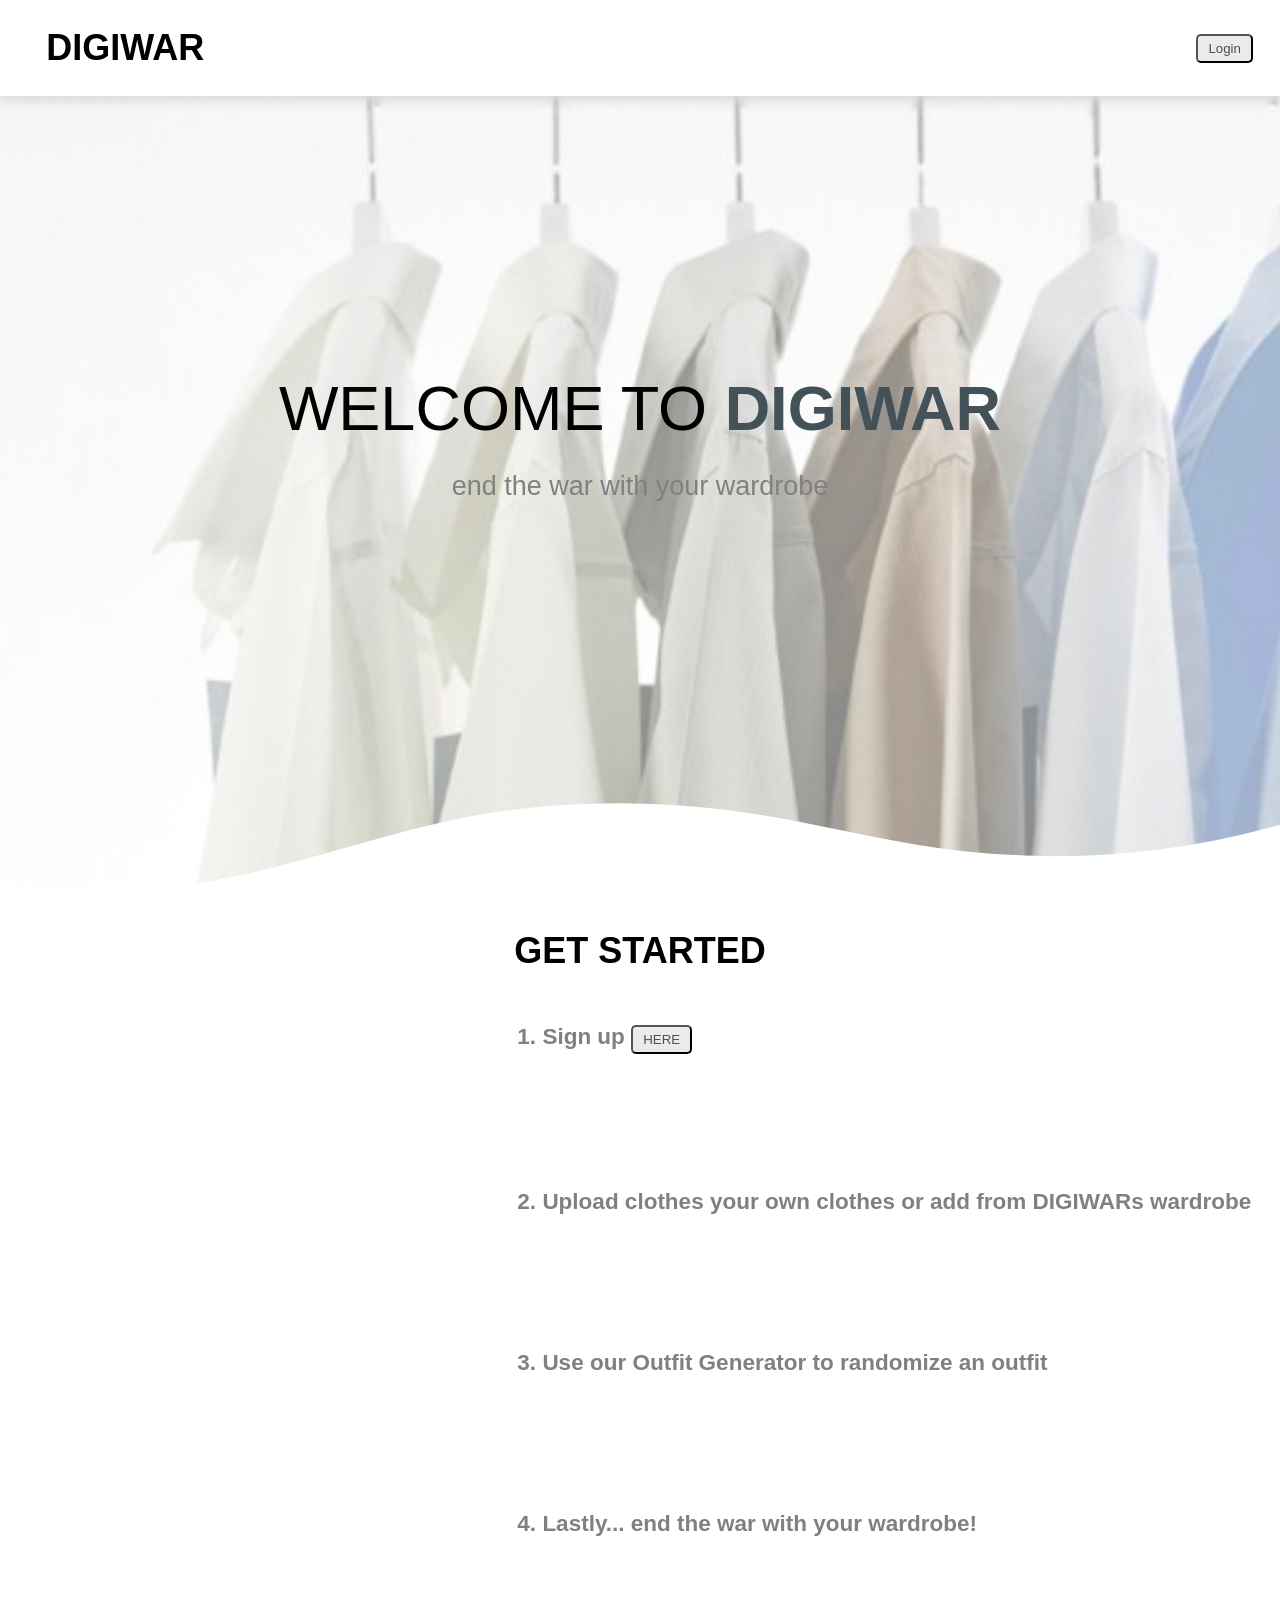
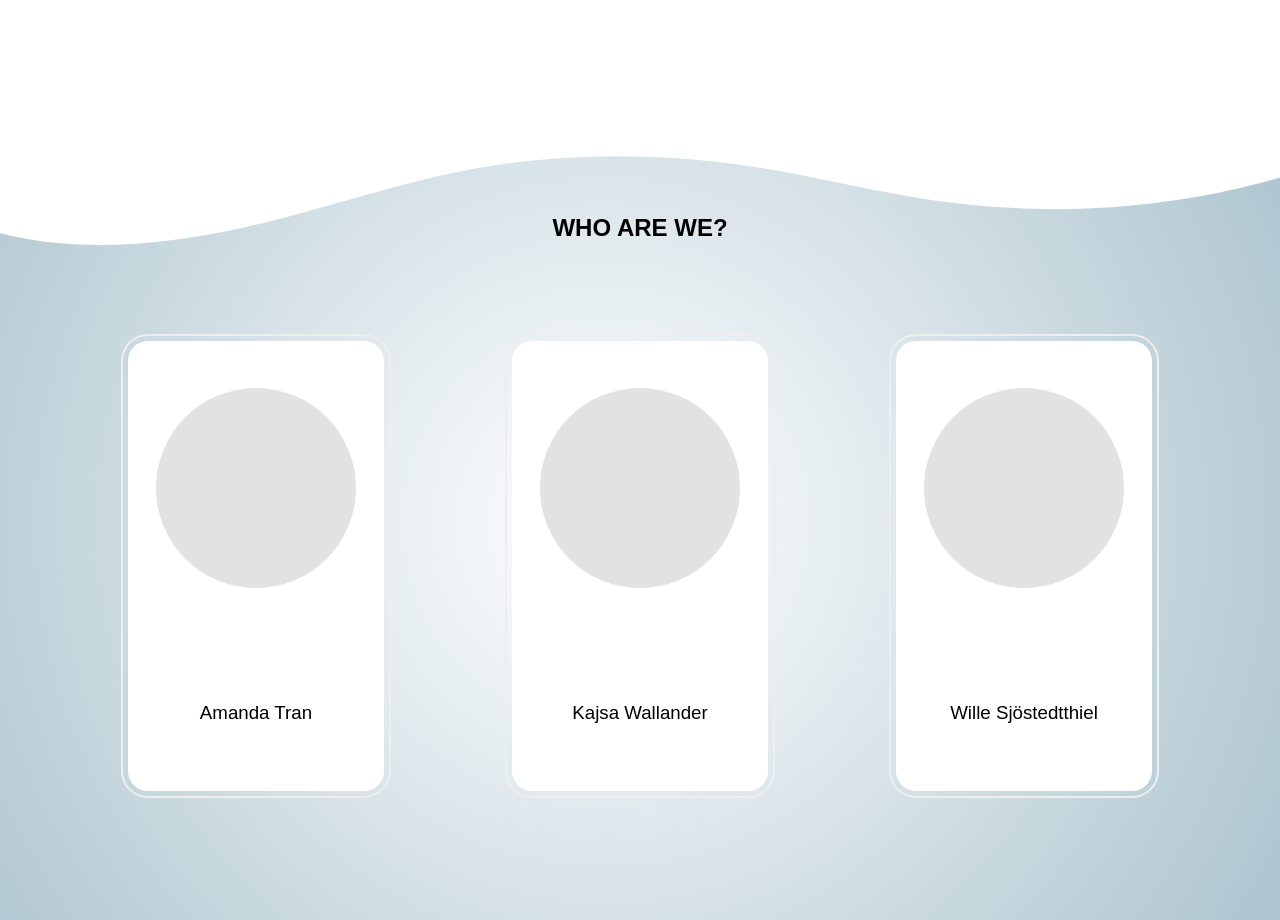
==== index.html @ b2aa0ba9 "Testing search function" ====
<!DOCTYPE html>
<html lang="en">

<head>
    <meta charset="UTF-8">
    <meta http-equiv="X-UA-Compatible" content="IE=edge">
    <meta name="viewport" content="width=device-width, initial-scale=1.0">
    <title>DIGIWAR</title>
    <link rel="stylesheet" href="CSS/header.css">
    <link rel="stylesheet" href="CSS/index.css">
    <link rel="stylesheet" href="CSS/startPage.css">
    <link rel="stylesheet" href="CSS/login_register.css">
    <link rel="stylesheet" href="CSS/feedback.css">
    <link rel="stylesheet" href="CSS/generator.css">
    <link rel="stylesheet" href="CSS/new_outfit.css">
    <link rel="stylesheet" href="CSS/wardrobe.css">
    <link rel="stylesheet" href="CSS/new_item.css">
    <link rel="stylesheet" href="CSS/filter.css">
    <link rel="stylesheet" href="CSS/popup_outfit.css">
    <link rel="stylesheet" href="CSS/edit_profile.css">
</head>

<body>
    <header></header>
    <main></main>

    <script src="JS/search_profile.js"></script>
    <script src="JS/search.js"></script>
    <script src="JS/server_connections.js"></script>
    <script src="JS/functions.js"></script>
    <script src="JS/header.js"></script>
    <script src="JS/feedback.js"></script>
    <script src="JS/login.js"></script>
    <script src="JS/register.js"></script>
    <script src="JS/generator.js"></script>
    <script src="JS/new_outfit.js"></script>
    <script src="JS/wardrobe.js"></script>
    <script src="JS/upload_item.js"></script>
    <script src="JS/edit_profile.js"></script>
    <script src="JS/startPage.js"></script>
    <script src="JS/index.js"></script>

</body>

</html>
---- CSS/header.css ----
header {
    position: fixed;
    top: 0;
    left: 0;
    right: 0;
    z-index: 1;

    background-color: #fff;
    box-shadow: 0px 5px 10px #ddd8d8;

    display: flex;
    align-items: center;
    justify-content: space-between;
}

header>div {
    font-size: 4vh;
    font-weight: 600;
    margin-left: 1.5vw;
    cursor: pointer;
}

#menuContainer {
    display: flex;
    align-items: center;
}

.menuOptions {
    border: 0;
    cursor: pointer;
    background-color: transparent;
    font-size: 15px;
    position: relative;
}

#menuProfilePic {
    width: 40px;
    height: 40px;
    border: 1px solid black;
    border-radius: 50%;
    background-color: #ecebeb;
    margin-right: 3vh;
    margin-left: 2vh;
}

#menuProfilePic>img {
    width: 100%;
}

#menuContainer>div>a {
    display: flex;
    align-items: center;
    font-weight: 500;
    height: 10vh;
    padding-left: 3vh;
    padding-right: 3vh;
    text-decoration: none;
    color: black;
}

#menuContainer>div>a:hover {
    background-color: #f0f0f0;
}

#menuContainer>#editProfileButton {
    border-right: none;
}

.menuOptions>.subMenuOptions {
    position: absolute;
    display: none;
    flex-direction: column;
    border: 1px solid rgb(221, 221, 221);
    background-color: #fff;
    width: 100%;
}

.menuOptions>.subMenuOptions>a {
    text-decoration: none;
    color: grey;
    padding: 2vh 0 2vh 2vh;
}

.menuOptions>.subMenuOptions>a:hover {
    background-color: #f0f0f0;
}

#menuContainer>.menuOptions:hover .subMenuOptions {
    display: flex;
}
---- CSS/index.css ----
body {
    margin: 0;
    padding: 0;
    box-sizing: border-box;
}


button {
    padding: 5px 10px;
    color: rgb(66, 82, 88);
    background-color: #ecebeb;
    border-radius: 5px;
}

button:hover {
    background-color: rgb(235, 232, 232);
}
---- CSS/startPage.css ----
* {
    font-family: sans-serif;
}

#startPage {
    width: 100vw;
    display: flex;
    flex-direction: column;
    align-items: center;
}

.background {
    background-image: url("../MEDIA/wallpaper.jpeg");
    background-size: cover;
    width: 100vw;
    height: 100vh;
}

#welcome {
    display: flex;
    flex-direction: column;
    align-items: center;
    justify-content: center;
}

#welcome>div {
    font-size: 7vh;
}

#welcome>div>span {
    font-weight: 600;
    color: rgb(66, 82, 88);
}

#welcome>p {
    font-size: 3vh;
    color: grey;
    transition: rotate 2s, font-size 2s, color 2s;
}

#welcome>p:hover {
    color: black;
    font-size: 3.5vh;
    rotate: 360deg;
}

section {
    position: relative;
    width: 100vw;
}

.curve {
    position: absolute;
    bottom: 0;
    left: 0;
    width: 100%;
    overflow: hidden;
    line-height: 0;
}

.curve svg {
    position: relative;
    display: block;
    width: calc(100% + 1.3px);
    height: 98px;
    transform: rotateY(180deg);
}

.curve .shape-fill {
    fill: #fff;
}

#infoSection {
    height: 95vh;
    display: flex;
    flex-direction: column;
    align-items: center;
}

#infoSection>h1 {
    font-size: 4vh;
}

#infoSection>div {
    display: flex;
    gap: 7vw;
}

#infoSection>div>video {
    width: 30vw;
}

#infoSection>div>ol {
    display: flex;
    flex-direction: column;
    gap: 15vh;
    font-size: 2.5vh;
    font-weight: 600;
    color: grey;
}

#curve2 {
    position: absolute;
    top: 0;
    left: 0;
    width: 100%;
    overflow: hidden;
    line-height: 0;
}

#us {
    background: radial-gradient(827px at 47.3% 48%, rgb(255, 255, 255) 0%, rgb(176, 199, 209) 90%);
    width: 100vw;
    height: 85vh;

    display: flex;
    flex-direction: column;
    align-items: center;
    justify-content: space-around;
}

#us>div {
    display: flex;
    gap: 10vw;
}

#us>div>.box {
    height: 50vh;
    width: 20vw;
    background-color: #fff;
    border-radius: 20px;
    outline: 2px solid #eee;
    outline-offset: 5px;
    margin-bottom: 10vh;

    display: flex;
    flex-direction: column;
    align-items: center;
    justify-content: space-around;
}

#us>div>.box>.picture {
    height: 200px;
    width: 200px;
    background-color: rgb(226, 226, 226);
    border-radius: 50%;
}

#us>div>.box>h3 {
    font-weight: 500;
}
---- CSS/login_register.css ----
#registerParent,
#loginParent {
    display: flex;
    justify-content: center;
    align-items: center;
    margin: 0;
    height: 100vh;
    width: 100vw;
}

button#RegisterButton,
button#LoginButton {
    border: 0;
    cursor: pointer;
    background-color: transparent;
    font-size: 30px;
    font-weight: 150;
}


#login,
#register {
    width: 50vw;
    height: 70vh;
    background: radial-gradient(827px at 47.3% 48%, rgb(228, 245, 255) 0%, rgb(176, 199, 209) 90%);
    border-radius: 20px;
    display: flex;
    flex-direction: column;
    align-items: center;
    justify-content: center;

    position: relative;
}

#login form,
#register form {
    display: flex;
    flex-direction: column;
    width: 80%;
    gap: 2vh;
}

form input {
    padding: 2vh;
    border: none;
    font-size: 2.5vh;
}

#submitButtonContainer {
    display: flex;
    justify-content: center;
}

#submitButton {
    width: 100%;
    margin-top: 50px;
    padding: 2vh;
    font-size: 2.5vh;
}

#login .InputHeader,
#register .InputHeader {
    margin-bottom: 0;
}

#LoginRegisterContainer {
    margin-top: 20px;
    display: flex;
    justify-content: space-evenly;
    border-bottom: 2px solid grey;
    width: 80%;

    position: absolute;
    top: 5vh;
}

#profileSelection {
    display: flex;
    align-items: center;
    justify-content: flex-start;
    margin-bottom: 2vh;
    margin-top: 6vh;
}

#register #SelectedProfile {
    height: 70px;
    width: 70px;
    border: 1px solid gray;
    border-radius: 50%;
    background-color: #ecebeb;
    display: flex;
    align-items: center;
    justify-content: center;
}

#register #SelectedProfile>img {
    height: 50px;
}

#register .profileOption {
    height: 50%;
    border: 1px solid gray;
    border-radius: 50%;
}

#register ul .profileOption {
    background-color: #ecebeb;
    width: 60px;
    height: 60px;
    display: flex;
    align-items: center;
    justify-content: center;
}

#register ul {
    display: flex;
    align-items: center;
    gap: 5px;
}

#register li>img {
    height: 50px;
}
---- CSS/feedback.css ----
#feedbackContainer {
    position: absolute;
    z-index: 1;
    width: 350px;
    height: 20%;
    border: 1px solid black;
    border-radius: 20px;
    background: radial-gradient(827px at 47.3% 48%, rgb(228, 245, 255) 0%, rgb(176, 199, 209) 90%);

    display: flex;
    justify-content: center;
    align-items: center;
    flex-direction: column;

    bottom: 40vh;
    left: 38vw;

}

.feedback_opacity {
    opacity: 0.5;
}
---- CSS/generator.css ----
#generatorParent {
    display: flex;
    justify-content: center;
    align-items: center;
    margin: 11vh 0 0 0;
    height: 90vh;
    width: 100vw;
}

/* #generator {
} */

#generatorGrid {
    display: grid;
    grid-template-columns: 1fr;
    grid-template-rows: 170px 170px 170px;
    gap: 15px;
}

.tops_generate {
    display: grid;
    grid-template-columns: auto 100px 120px 100px auto;
    gap: 15px;
    border-bottom: 2px solid black;
    padding-bottom: 15px;
}

.tops_generate>div {
    background-color: rgb(229, 250, 229);
}

.bottoms_generate {
    display: grid;
    grid-template-columns: auto 100px 120px 100px auto;
    gap: 15px;
    border-bottom: 2px solid black;
    padding-bottom: 15px;
}

.bottoms_generate>div {
    background-color: rgb(222, 234, 247);
}

.shoes_generate {
    display: grid;
    grid-template-columns: auto 100px 120px 100px auto;
    gap: 15px;
    border-bottom: 2px solid black;
    padding-bottom: 15px;
}

.shoes_generate>div {
    background-color: rgb(245, 241, 216);
}

#selectedTop>div {
    background-size: cover;
    background-position: center;
    background-repeat: no-repeat;
    width: 90%;
    height: 90%;
}

#selectedTop {
    display: flex;
    justify-content: center;
    align-items: center;
    background-color: rgb(214, 246, 214);
}

#selectedBottom>div {
    background-size: cover;
    background-position: center;
    background-repeat: no-repeat;
    width: 90%;
    height: 90%;
}

#selectedBottom {
    display: flex;
    justify-content: center;
    align-items: center;
    background-color: rgb(200, 220, 243);
}

#selectedShoe>div {
    background-size: cover;
    background-position: center;
    background-repeat: no-repeat;
    width: 90%;
    height: 90%;
}

#selectedShoe {
    display: flex;
    justify-content: center;
    align-items: center;
    background-color: rgb(248, 241, 200);
}

.arrow {
    height: 20px;
    width: 20px;
}

.arrowButton {
    background: transparent;
    border: none !important;
    cursor: pointer;
}

.generateOrSave {
    display: grid;
    grid-template-columns: 1fr 1fr 1fr;
}

#generatorButton {
    grid-column: 2;
    margin: 10px;
    font-weight: bold;
    padding: 10px 20px;
    font-size: 14px;
}

#saveIt {
    display: flex;
    align-items: center;
    gap: 5px;
    padding-left: 15px;
}

#saveIt p {
    margin: 0;
}

#saveIt img {
    height: 20px;
}
---- CSS/wardrobe.css ----
#wardrobeParent {
    margin: 15vh 0 0 0;
}

/* div#wardrobePage {
    display: flex;
    flex-direction: column;
} */

#wardrobePage {
    text-align: center;
}

#wardrobePage>div {
    display: flex;
    align-items: center;
}

#wardrobePage>div>a {
    text-decoration: none;
    color: black;
    padding: 2vh 5vw;
    background-color: rgb(176, 199, 209);
}

#wardrobePage>div>a:last-of-type {
    border-radius: 0 5px 0 0;
}

#wardrobePage>div>a:hover {
    background-color: #ecebeb;
}

#filter {
    position: relative;
    width: 10vw;
    margin-left: 80px;
}

#filter:hover #filtering {
    display: flex;
    z-index: 1000;
}

#filter>a {
    display: block;
    background-color: rgb(176, 199, 209);
    border-radius: 5px 0 0 0;
}

#filter>a:hover {
    background-color: #ecebeb;
}

#wardrobePage>div>nav>a,
#filtering>a {
    text-decoration: none;
    color: black;
    padding: 2vh;
}

#filtering>a {
    width: 8vw;
}

#filtering>a:hover {
    background-color: #ecebeb;
}

#filtering {
    position: absolute;
    display: none;
    flex-direction: column;
    border: 1px solid rgb(221, 221, 221);
    background-color: #fff;
}

#wardrobeFeed {
    display: flex;
    justify-content: center;
}

#wardrobeFeed>ul {
    display: grid;
    grid-template-columns: repeat(5, 250px);
    gap: 1vh;
    grid-auto-rows: 320px;
    padding-left: 0px;
}

.feedImages {
    background-size: cover;
    background-position: center;
    background-repeat: no-repeat;
    display: flex;
    align-items: end;
    justify-content: end;
    background-color: #ecebeb;
}

.itemButton {
    border: none;
    background-color: transparent;
    padding: 5px;
}

.itemButton:hover {
    cursor: pointer;
}

.itemButton:active {
    cursor: pointer;
    border: 0.5px solid grey;
}

.itemButton>img {
    height: 25px;
}
---- CSS/new_item.css ----
#uploadPopUp {
    width: 40vw;
    background: radial-gradient(827px at 47.3% 48%, rgb(228, 245, 255) 0%, rgb(176, 199, 209) 90%);
    border-radius: 20px;
    display: flex;
    flex-direction: column;
    align-items: center;
    justify-content: center;

    position: fixed;
    top: 15vh;
    left: 30vw;
    right: 30vw;
}

#uploadPopUp>h1 {
    margin-top: 0;
    font-size: 5vh;
}

div.cancel {
    display: flex;
    justify-content: flex-end;
    width: 37vw;
    font-size: 5vh;
    height: 8vh;
    align-items: center;
}

div#itemImage {
    width: 20vw;
    height: 45vh;
    background-size: cover;
    background-position: center;
    background-repeat: no-repeat;
    border: 1px solid grey;
    margin-bottom: 2vh;
    background-color: #fff;
}

fieldset {
    display: flex;
    flex-direction: column;
    width: 20vw;
    height: 40vh;
    gap: 3vh;
    border-radius: 10px;
    margin-bottom: 7vh;
    background-color: #fff;
}

fieldset legend {
    background-color: grey;
    color: white;
    padding: 2vh;
    border-radius: 10px;
    width: inherit;
    text-align: center;
    font-weight: bold;
    margin-bottom: 3vh;
}

fieldset>button {
    padding: 2vh;
}

#upload {
    gap: 1vh;
}

button#done {
    padding: 1.5vh 5vw;
    margin-top: 2vh;
    margin-bottom: 2vh;
}
---- CSS/popup_outfit.css ----
.popup {
    position: fixed;
    top: 0;
    left: 0;
    width: 100%;
    height: 100%;
    background-color: rgba(0, 0, 0, 0.5); /* Semi-transparent background */
    display: flex;
    align-items: center;
    justify-content: center;
    visibility: hidden;
    opacity: 0;
    transition: visibility 0s linear 0.25s, opacity 0.25s;
  }
  
  .popup.show {
    visibility: visible;
    opacity: 1;
    transition-delay: 0s;
    z-index: 1;
  }
  
  #popupContent {
    background-color: white;
    padding-left: 60px;
    height: 600px;
    box-sizing: content-box;
    padding-right: 60px;
    padding-top: 20px;
    padding-bottom: 40px;
    position: relative;
  }

  #newOutfitTop {
    display: grid;
    justify-content: center;
    padding-bottom: 20px;
  }

  #newOutfitTop > h1 {
    justify-content: center;
    display: flex;
    margin: 0;
  }

  #newOutfit2 {
  justify-self: center;
  }

  #pickBackgroundColor {
    display: flex;
    background: linear-gradient(90deg, rgba(60,49,255,1) 0%, rgba(81,53,249,1) 2%, rgba(122,57,242,1) 28%, rgba(255,171,0,1) 100%);
    border-radius: 50px;
    height: 40px;
    width: 200px;
    color: white;
    font-weight: bold;
    justify-content: center;
    align-items: center;
    margin-bottom: 15px;
  }

  #description {
    display: flex;
    justify-content: center;
    align-items: flex-start;
    height: 55px;
    width: 100%;
    padding: 10px;
    box-sizing: border-box;
    border: 1px solid black;
  }
  
  #popupSelectedItems {
    justify-content: space-between;
    margin-bottom: 15px;
    display: grid;
    grid-template-columns: 1fr 1fr;
    grid-template-rows: 6fr 4fr;
    grid-gap: 10px;
    height: 400px;
    width: 400px;
    border: 1px black solid;
    align-items: center;
  }
  
  
  #popupSelectedItems > div {
    background-size: cover;
    background-position: center;
    background-repeat: no-repeat;
    align-self: center;
    background-size: contain;
    justify-self: center;
  }
  
  #closePopupButton {
    background-color: #ccc;
    border: none;
    cursor: pointer;
    height: 30px;
    width: 30px;
    font-size: 20px;
    position: absolute;
    right: 20px;
  }

  #savePopupButton {
    justify-content: center;
    display: flex;
    align-items: center;
    border-radius: 20px;
    color: white;
    border: 2px solid black;
    font-weight: bold;
    background-color: rgb(195, 192, 192);
    padding: 10px 20px;
    font-size: 14px;
    width: 70px;
    height: 30px;
    position: absolute;
    bottom: 0;
    right: 0;
    margin: 15px;
  }


  #popupSelectedTop {
    grid-column: 1;
    grid-row: 1;
    width: 100%;
    height: 100%;
    background-size: cover;
    background-position: center;
    background-repeat: no-repeat;
    display: flex;
    justify-content: center;
    align-items: center;
  }

  #popupSelectedBottom {
    grid-column: 2;
    grid-row: 1 / span 2;
    width: 100%;
    height: 100%;
    background-size: cover;
    background-position: center;
    background-repeat: no-repeat;
    display: flex;
    justify-content: center;
    align-items: center;
  }

  #popupSelectedShoe {
    grid-column: 1;
    grid-row: 2;
    width: 100%;
    height: 130%;
    background-size: cover;
    background-position: center;
    background-repeat: no-repeat;
    display: flex;
    justify-content: center;
    align-items: center;
  }

#styleCategories{
  display: flex;
  flex-direction: column;
  height: 510px;
  border-radius: 15px;
  margin-bottom: 0;
  gap: 26px;
  width: 200px;
}

#styleCategories legend {
  background-color: grey;
  color: white;
  padding: 2vh;
  border-radius: 15px;
  width: inherit;
  text-align: center;
  font-weight: bold;
  margin-bottom: 3vh;
}

fieldset>button {
  padding: 2vh;
  border-radius: 20px;
}

#newOutfitBottom {
    grid-template-columns: 300px 400px;
    grid-template-rows: 400px 50px;
    display: grid;
}

#streetwearLabel {
  background-color: pink;
  border-radius: 20px;
  padding: 10px;
}
#casualLabel {
  background-color: pink;
  border-radius: 20px;
  padding: 10px;
}
#sportyLabel {
  background-color: pink;
  border-radius: 20px;
  padding: 10px;
}
#formalLabel {
  background-color: pink;
  border-radius: 20px;
  padding: 10px;
}
#businessLabel {
  background-color: pink;
  border-radius: 20px;
  padding: 10px;
}
#datenightLabel {
  background-color: pink;
  border-radius: 20px;
  padding: 10px;
}
#summerLabel {
  background-color: pink;
  border-radius: 20px;
  padding: 10px;
}
#winterLabel {
  background-color: pink;
  border-radius: 20px;
  padding: 10px;
}
#springLabel {
  background-color: pink;
  border-radius: 20px;
  padding: 10px;
}
#autumnLabel {
  background-color: pink;
  border-radius: 20px;
  padding: 10px;
}
---- CSS/edit_profile.css ----
#editProfileWrapper {
    height: 100vh;
    margin: 6vh 0 0 0;
    display: flex;
    justify-content: center;
    align-items: center;
}

#editHeader {
    margin-top: 5vh;
    margin-bottom: 7vh;
}

.title {
    margin-bottom: 0;
    font-size: 3vh;
}

#editProfile {
    width: 50vw;
    height: 75vh;
    background: radial-gradient(827px at 47.3% 48%, rgb(228, 245, 255) 0%, rgb(176, 199, 209) 90%);
    border-radius: 20px;
    display: flex;
    flex-direction: column;
    align-items: center;
}

#profileHeader {
    margin-top: 0;
}

#editProfile>div>div {
    display: flex;
    align-items: center;
}

#editProfile #SelectedProfile {
    height: 70px;
    width: 70px;
    background-color: #ecebeb;
    border: 1px solid gray;
    border-radius: 50%;
    display: flex;
    align-items: center;
    justify-content: center;
}

#editProfile #SelectedProfile>img {
    height: 50px;
    width: 50px;
}

#editProfilePicForm {
    display: flex;
    align-items: center;
}

#editProfilePicForm ul {
    display: flex;
    align-items: center;
    list-style: none;
    gap: 5px;
}

#editProfile ul .profileOptionsContainer {
    width: 60px;
    height: 60px;
    display: flex;
    align-items: center;
    justify-content: center;
}

.editProfileOptions {
    border-radius: 50%;
    border: 1px solid gray;
    background-color: #ecebeb;
}

.editProfileOptions>img {
    width: 50px;
    height: 50px;
}

#editprofilePicButton {
    margin-left: 15px;
}

#editProfileForm {
    display: flex;
    flex-direction: column;
    gap: 2vh;
    width: 72%;
    align-items: flex-start;
    margin-top: 3vh;
}

#editProfileForm>input {
    width: 95%;
}
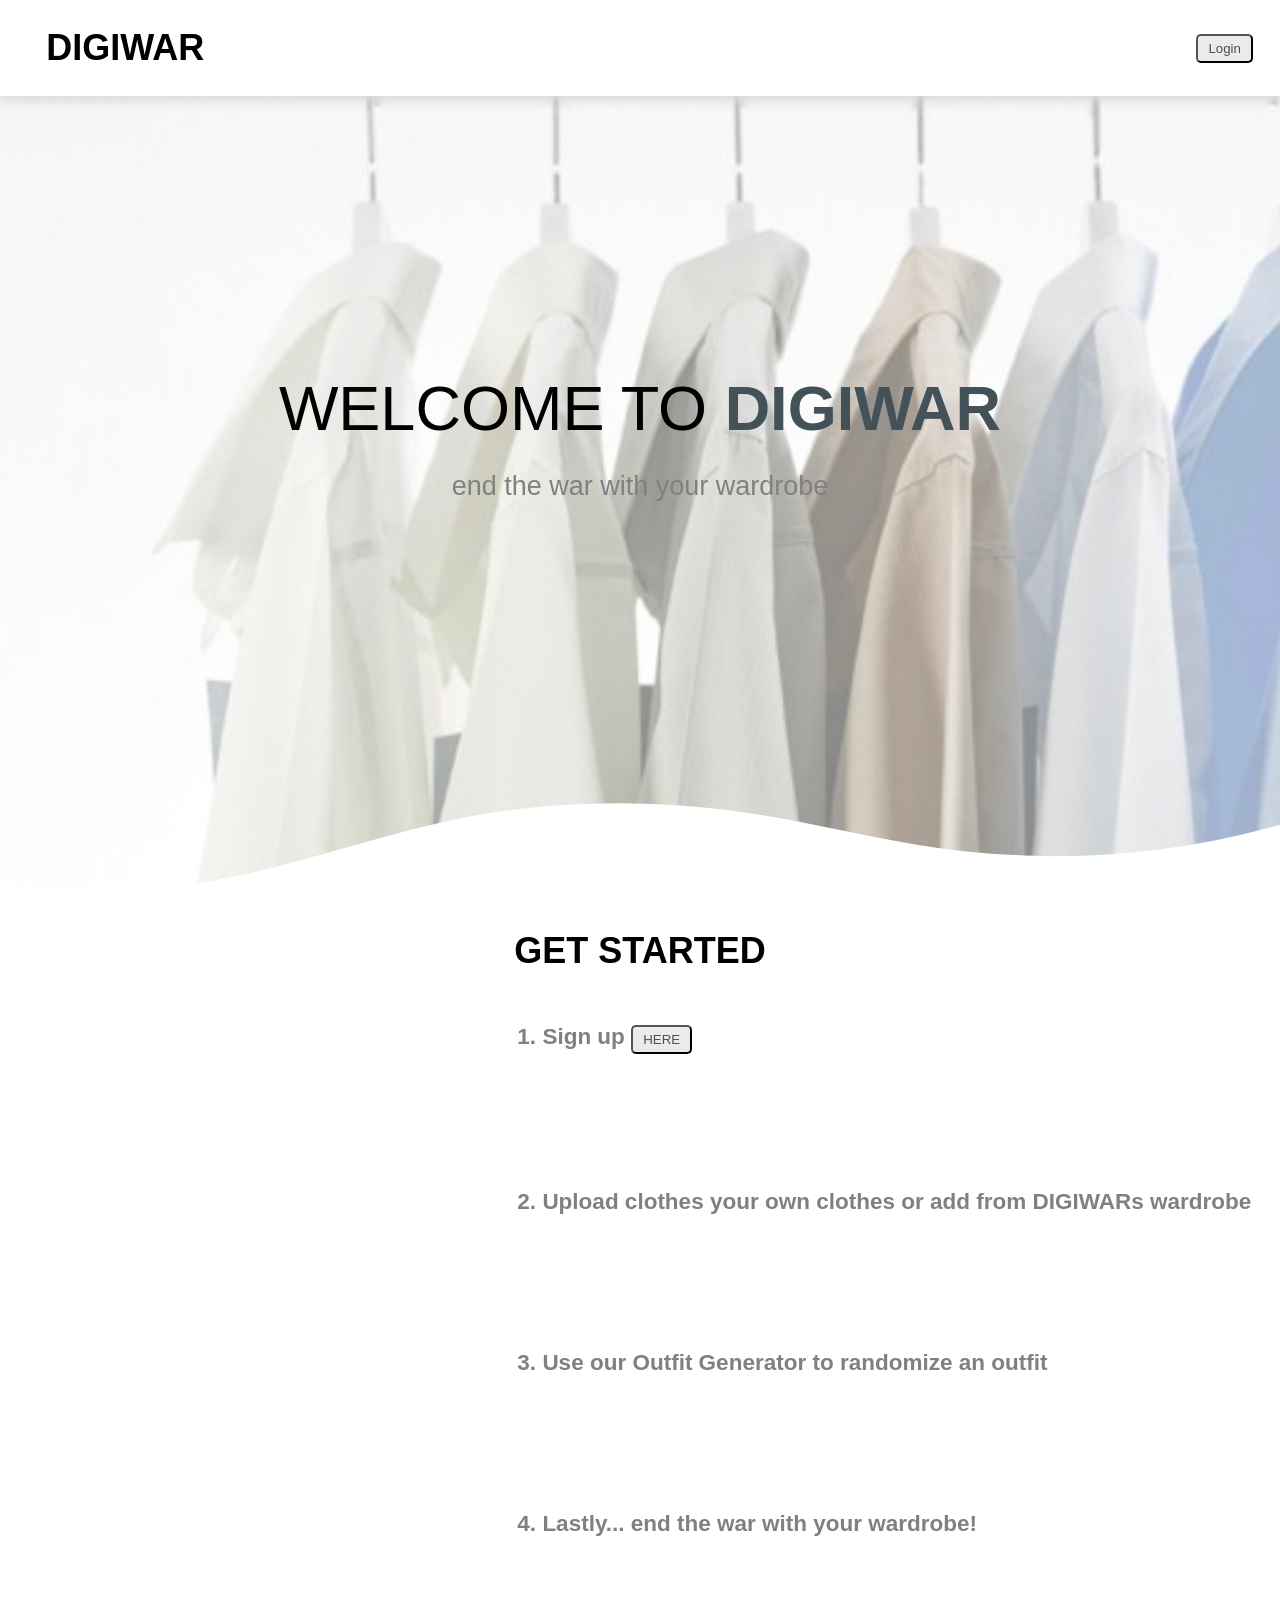
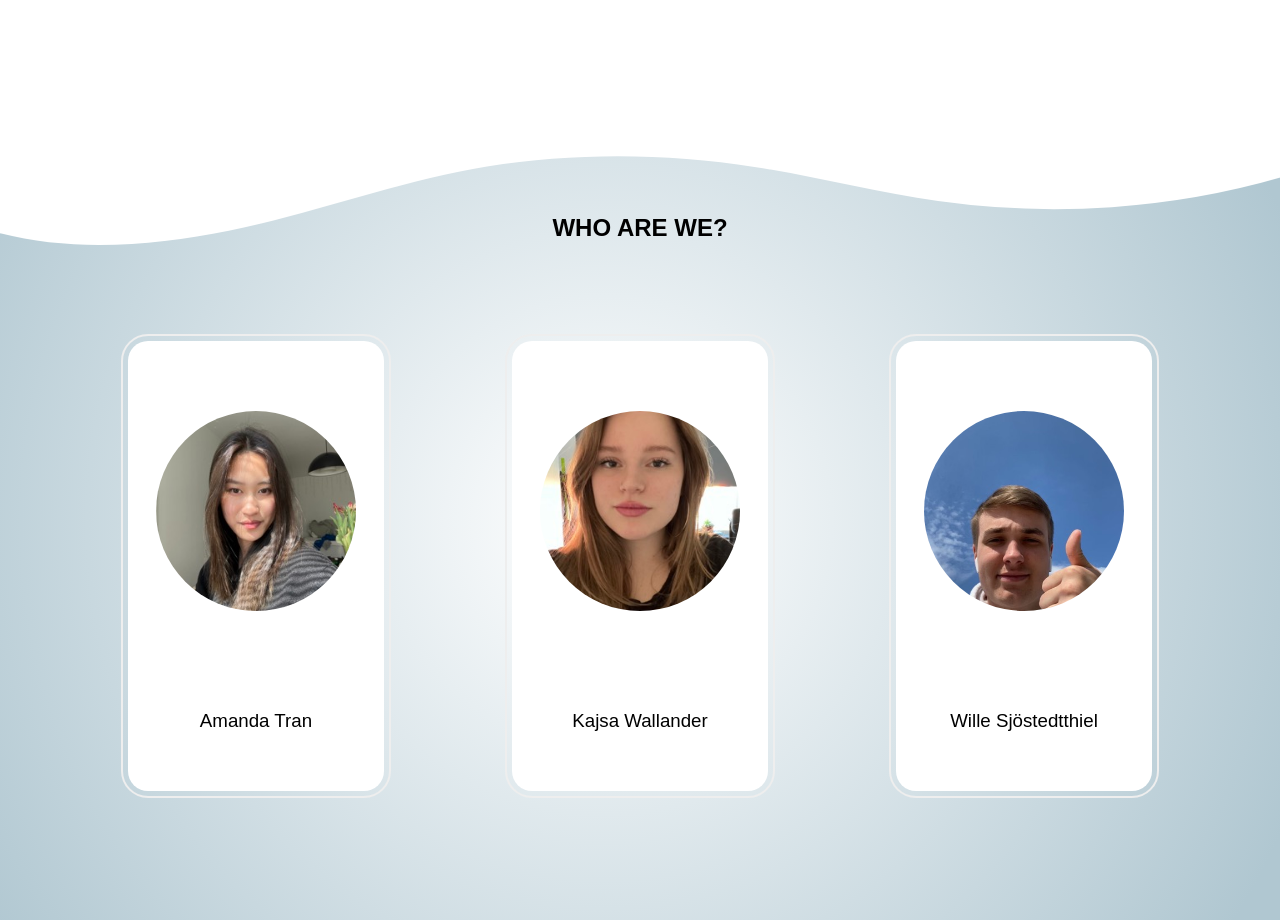
==== commit 837695b3: "hh" ====
--- a/index.html
+++ b/index.html
@@ -24,6 +24,7 @@
     <header></header>
     <main></main>
 
+    <script src="JS/createOutfitDivs.js"></script>
     <script src="JS/search_profile.js"></script>
     <script src="JS/search.js"></script>
     <script src="JS/server_connections.js"></script>
--- a/CSS/index.css
+++ b/CSS/index.css
@@ -10,6 +10,7 @@
     color: rgb(66, 82, 88);
     background-color: #ecebeb;
     border-radius: 5px;
+    cursor: pointer;
 }
 
 button:hover {
--- a/CSS/startPage.css
+++ b/CSS/startPage.css
@@ -140,10 +140,26 @@
 }
 
 #us>div>.box>.picture {
+    margin-top: 30px;
     height: 200px;
     width: 200px;
     background-color: rgb(226, 226, 226);
     border-radius: 50%;
+    background-position: center;
+    background-repeat: no-repeat;
+    background-size: cover;
+}
+
+#Amanda {
+    background-image: url("../MEDIA/Amanda.jpeg");
+}
+
+#Kajsa {
+    background-image: url("../MEDIA/Kajsa.jpeg");
+}
+
+#Wille {
+    background-image: url("../MEDIA/Wille.jpeg");
 }
 
 #us>div>.box>h3 {
--- a/CSS/wardrobe.css
+++ b/CSS/wardrobe.css
@@ -20,7 +20,7 @@
     text-decoration: none;
     color: black;
     padding: 2vh 5vw;
-    background-color: rgb(176, 199, 209);
+    background-color: #d5d5d5;
 }
 
 #wardrobePage>div>a:last-of-type {
@@ -44,12 +44,8 @@
 
 #filter>a {
     display: block;
-    background-color: rgb(176, 199, 209);
+    background-color: rgb(86, 113, 124);
     border-radius: 5px 0 0 0;
-}
-
-#filter>a:hover {
-    background-color: #ecebeb;
 }
 
 #wardrobePage>div>nav>a,
@@ -57,6 +53,10 @@
     text-decoration: none;
     color: black;
     padding: 2vh;
+}
+
+#wardrobePage>div>nav>a {
+    color: #fff;
 }
 
 #filtering>a {
@@ -115,4 +115,9 @@
 
 .itemButton>img {
     height: 25px;
+}
+
+#addClothes {
+    margin-left: 2vw;
+    padding: 1.5vh;
 }
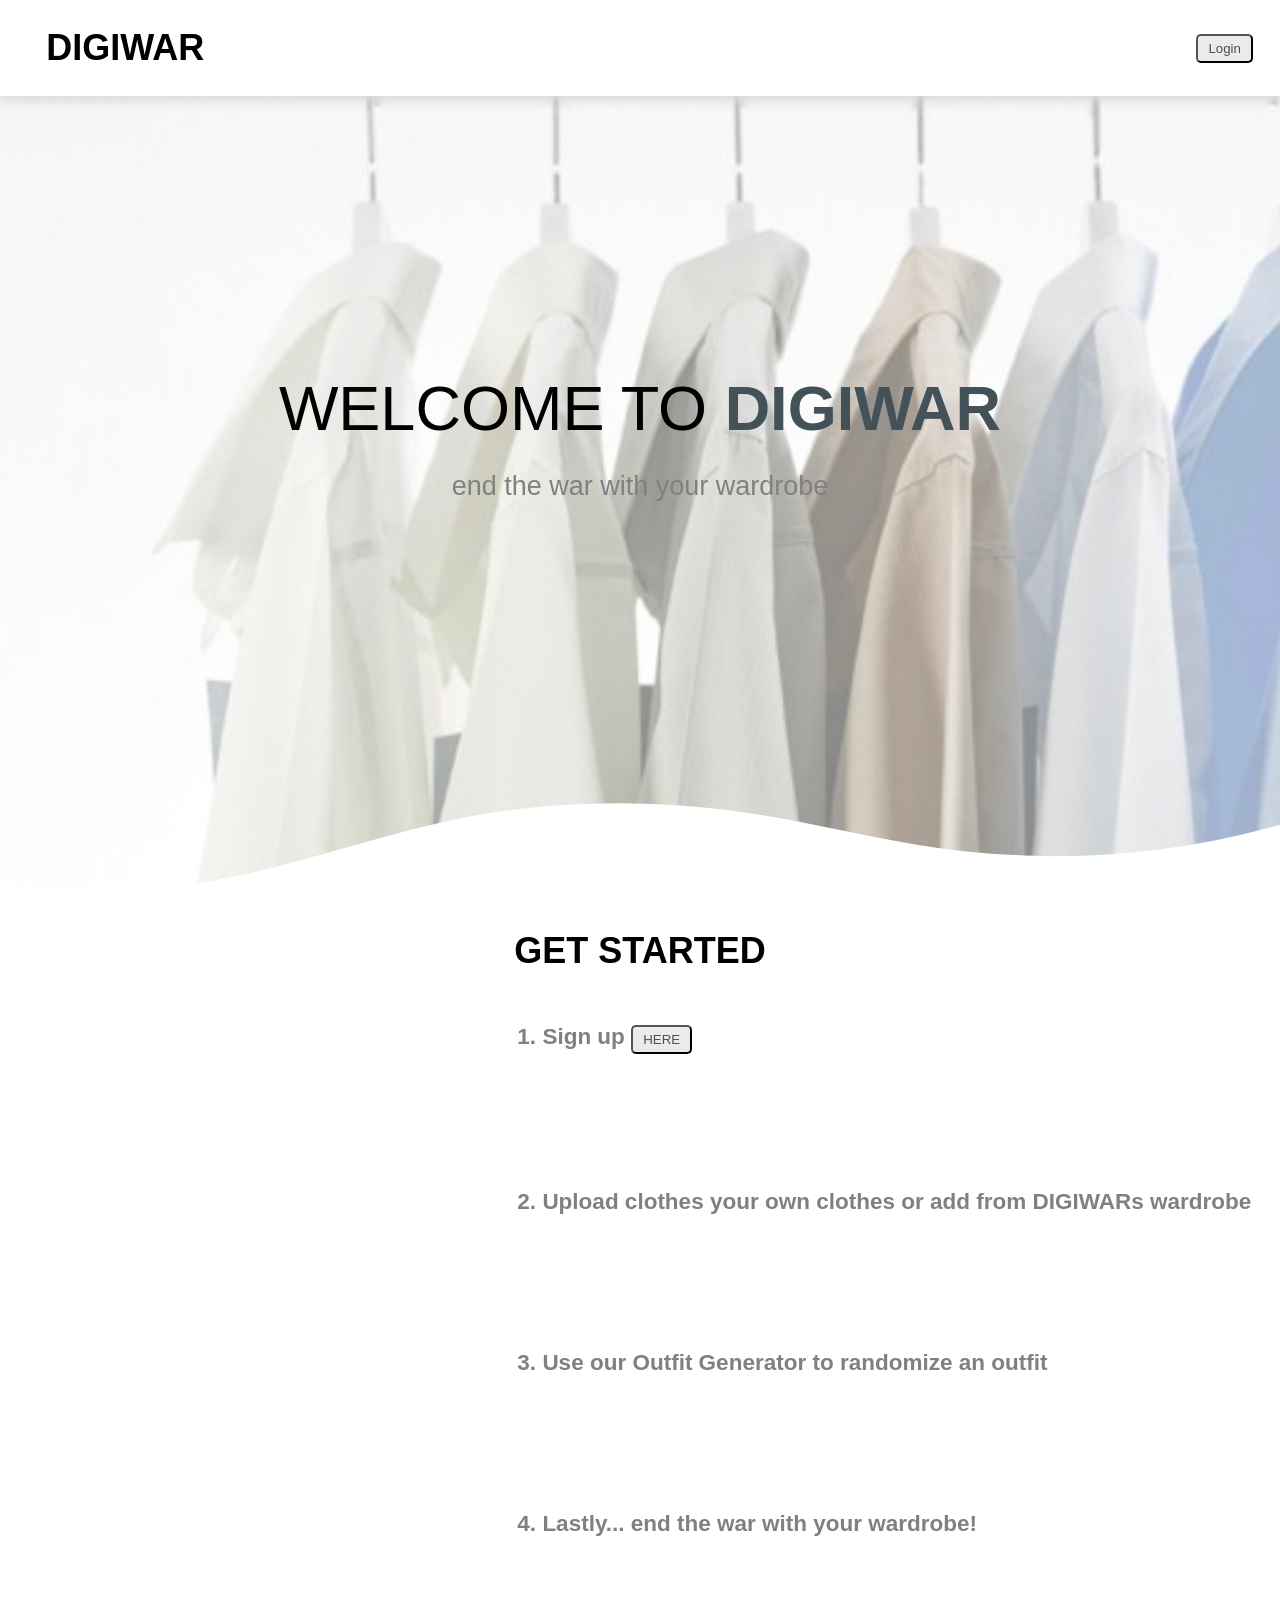
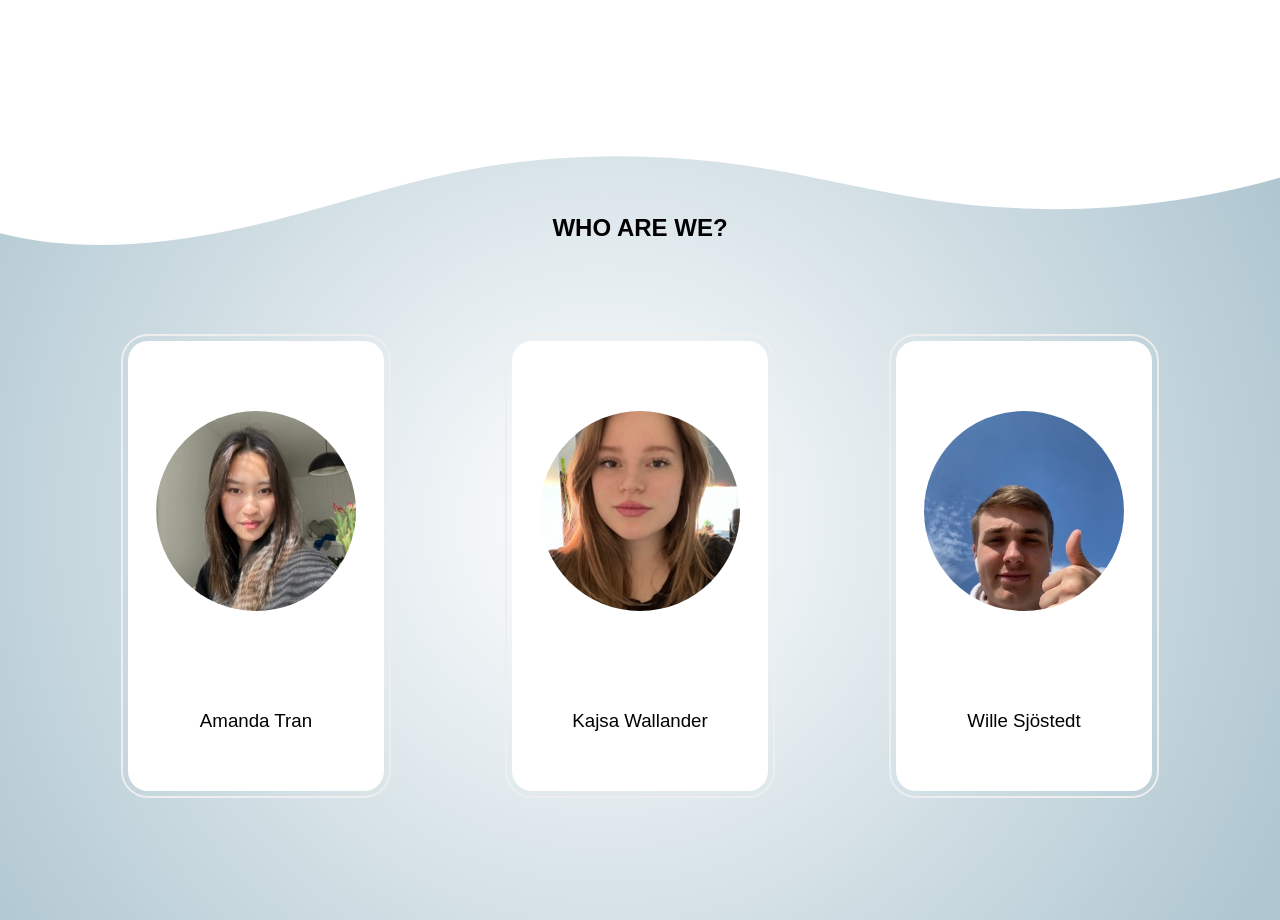
==== commit 0b43c6b5: "Outfit Display" ====
--- a/index.html
+++ b/index.html
@@ -25,8 +25,6 @@
     <main></main>
 
     <script src="JS/createOutfitDivs.js"></script>
-    <script src="JS/search_profile.js"></script>
-    <script src="JS/search.js"></script>
     <script src="JS/server_connections.js"></script>
     <script src="JS/functions.js"></script>
     <script src="JS/header.js"></script>
--- a/CSS/index.css
+++ b/CSS/index.css
@@ -14,5 +14,5 @@
 }
 
 button:hover {
-    background-color: rgb(235, 232, 232);
+    background-color: rgb(211, 211, 211);
 }
--- a/CSS/login_register.css
+++ b/CSS/login_register.css
@@ -116,6 +116,7 @@
     display: flex;
     align-items: center;
     gap: 5px;
+    list-style: none;
 }
 
 #register li>img {
--- a/CSS/new_outfit.css
+++ b/CSS/new_outfit.css
@@ -0,0 +1,37 @@
+.outfit {
+    justify-content: space-between;
+    margin-bottom: 15px;
+    display: grid;
+    grid-template-columns: 1fr 1fr;
+    grid-template-rows: 6fr 4fr;
+    grid-gap: 10px;
+    height: 250px;
+    width: 250px;
+    border: 1px black solid;
+    align-items: center;
+}
+
+.outfit > div {
+    background-size: cover;
+    background-position: center;
+    background-repeat: no-repeat;
+    align-self: center;
+    background-size: contain;
+    justify-self: center;
+    height: 100%;
+    width: 100%;
+}
+
+.outfitBottom {
+    grid-column: 2;
+    grid-row: 1 / span 2;
+}
+
+#wardrobeFeed > #outfitsUl {
+    display: grid;
+    grid-template-columns: repeat(4, 250px);
+    gap: 1vh;
+    grid-auto-rows: 250px;
+    padding-left: 0px;
+    margin-top: 0;
+}
--- a/CSS/wardrobe.css
+++ b/CSS/wardrobe.css
@@ -11,16 +11,30 @@
     text-align: center;
 }
 
-#wardrobePage>div {
+#wardrobePage>section #banner {
+    background-image: url("../MEDIA/banner2.jpeg");
+    background-position: top;
+    background-size: cover;
+    background-repeat: no-repeat;
+    height: 50vh;
+    width: 100vw;
+    margin-bottom: 5vh;
+
     display: flex;
-    align-items: center;
+    justify-content: center;
+}
+
+#wardrobePage>section>#banner>div {
+    margin-top: 7vh;
+    font-size: 5vh;
+    text-shadow: 2px 2px 8px #828282;
 }
 
 #wardrobePage>div>a {
     text-decoration: none;
     color: black;
-    padding: 2vh 5vw;
-    background-color: #d5d5d5;
+    padding: 1.85vh 7.3vw;
+    border-bottom: 0.1em double gray;
 }
 
 #wardrobePage>div>a:last-of-type {
@@ -28,24 +42,24 @@
 }
 
 #wardrobePage>div>a:hover {
-    background-color: #ecebeb;
+    border-bottom: 2px solid grey;
+}
+
+#wardrobePage>#bottom {
+    display: flex;
+    margin-top: 30px;
 }
 
 #filter {
     position: relative;
-    width: 10vw;
-    margin-left: 80px;
-}
-
-#filter:hover #filtering {
-    display: flex;
-    z-index: 1000;
+    width: 15vw;
+    margin-left: 70px;
 }
 
 #filter>a {
     display: block;
     background-color: rgb(86, 113, 124);
-    border-radius: 5px 0 0 0;
+    border-radius: 5px 5px 0 0;
 }
 
 #wardrobePage>div>nav>a,
@@ -59,43 +73,54 @@
     color: #fff;
 }
 
-#filtering>a {
-    width: 8vw;
-}
-
 #filtering>a:hover {
     background-color: #ecebeb;
 }
 
 #filtering {
     position: absolute;
-    display: none;
+    display: flex;
     flex-direction: column;
     border: 1px solid rgb(221, 221, 221);
     background-color: #fff;
+    width: 99%;
 }
 
 #wardrobeFeed {
     display: flex;
+    align-items: center;
+    flex-direction: column;
+    width: max-content;
     justify-content: center;
+    margin-left: 40px;
+    margin-bottom: 20vh;
 }
 
 #wardrobeFeed>ul {
     display: grid;
-    grid-template-columns: repeat(5, 250px);
+    grid-template-columns: repeat(4, 250px);
     gap: 1vh;
     grid-auto-rows: 320px;
     padding-left: 0px;
+    margin-top: 0;
 }
 
-.feedImages {
-    background-size: cover;
+.imageContainer {
+    background: radial-gradient(circle, rgba(168, 168, 168, 1) 0%, rgba(255, 255, 255, 0.9177871832326681) 0%, rgba(214, 214, 214, 0.7889356426164216) 53%);
+    display: flex;
+    align-items: center;
+    justify-content: center;
+}
+
+.feedImage {
+    background-size: contain;
     background-position: center;
     background-repeat: no-repeat;
     display: flex;
     align-items: end;
     justify-content: end;
-    background-color: #ecebeb;
+    width: 100%;
+    height: 100%;
 }
 
 .itemButton {
@@ -114,10 +139,11 @@
 }
 
 .itemButton>img {
-    height: 25px;
+    height: 35px;
 }
 
 #addClothes {
-    margin-left: 2vw;
-    padding: 1.5vh;
+    margin-top: 30vh;
+    margin-left: 125px;
+    padding: 1vh;
 }
--- a/CSS/new_item.css
+++ b/CSS/new_item.css
@@ -38,7 +38,7 @@
     background-color: #fff;
 }
 
-fieldset {
+#uploadPopUp>fieldset {
     display: flex;
     flex-direction: column;
     width: 20vw;
@@ -49,19 +49,24 @@
     background-color: #fff;
 }
 
-fieldset legend {
+#uploadPopUp>fieldset legend {
     background-color: grey;
     color: white;
     padding: 2vh;
-    border-radius: 10px;
+    border-radius: 5px;
     width: inherit;
     text-align: center;
     font-weight: bold;
     margin-bottom: 3vh;
 }
 
-fieldset>button {
+#uploadPopUp>form>input {
+    max-width: 20vw;
+}
+
+#uploadPopUp>fieldset>button {
     padding: 2vh;
+    border-radius: 5px;
 }
 
 #upload {
--- a/CSS/edit_profile.css
+++ b/CSS/edit_profile.css
@@ -1,6 +1,5 @@
 #editProfileWrapper {
     height: 100vh;
-    margin: 6vh 0 0 0;
     display: flex;
     justify-content: center;
     align-items: center;
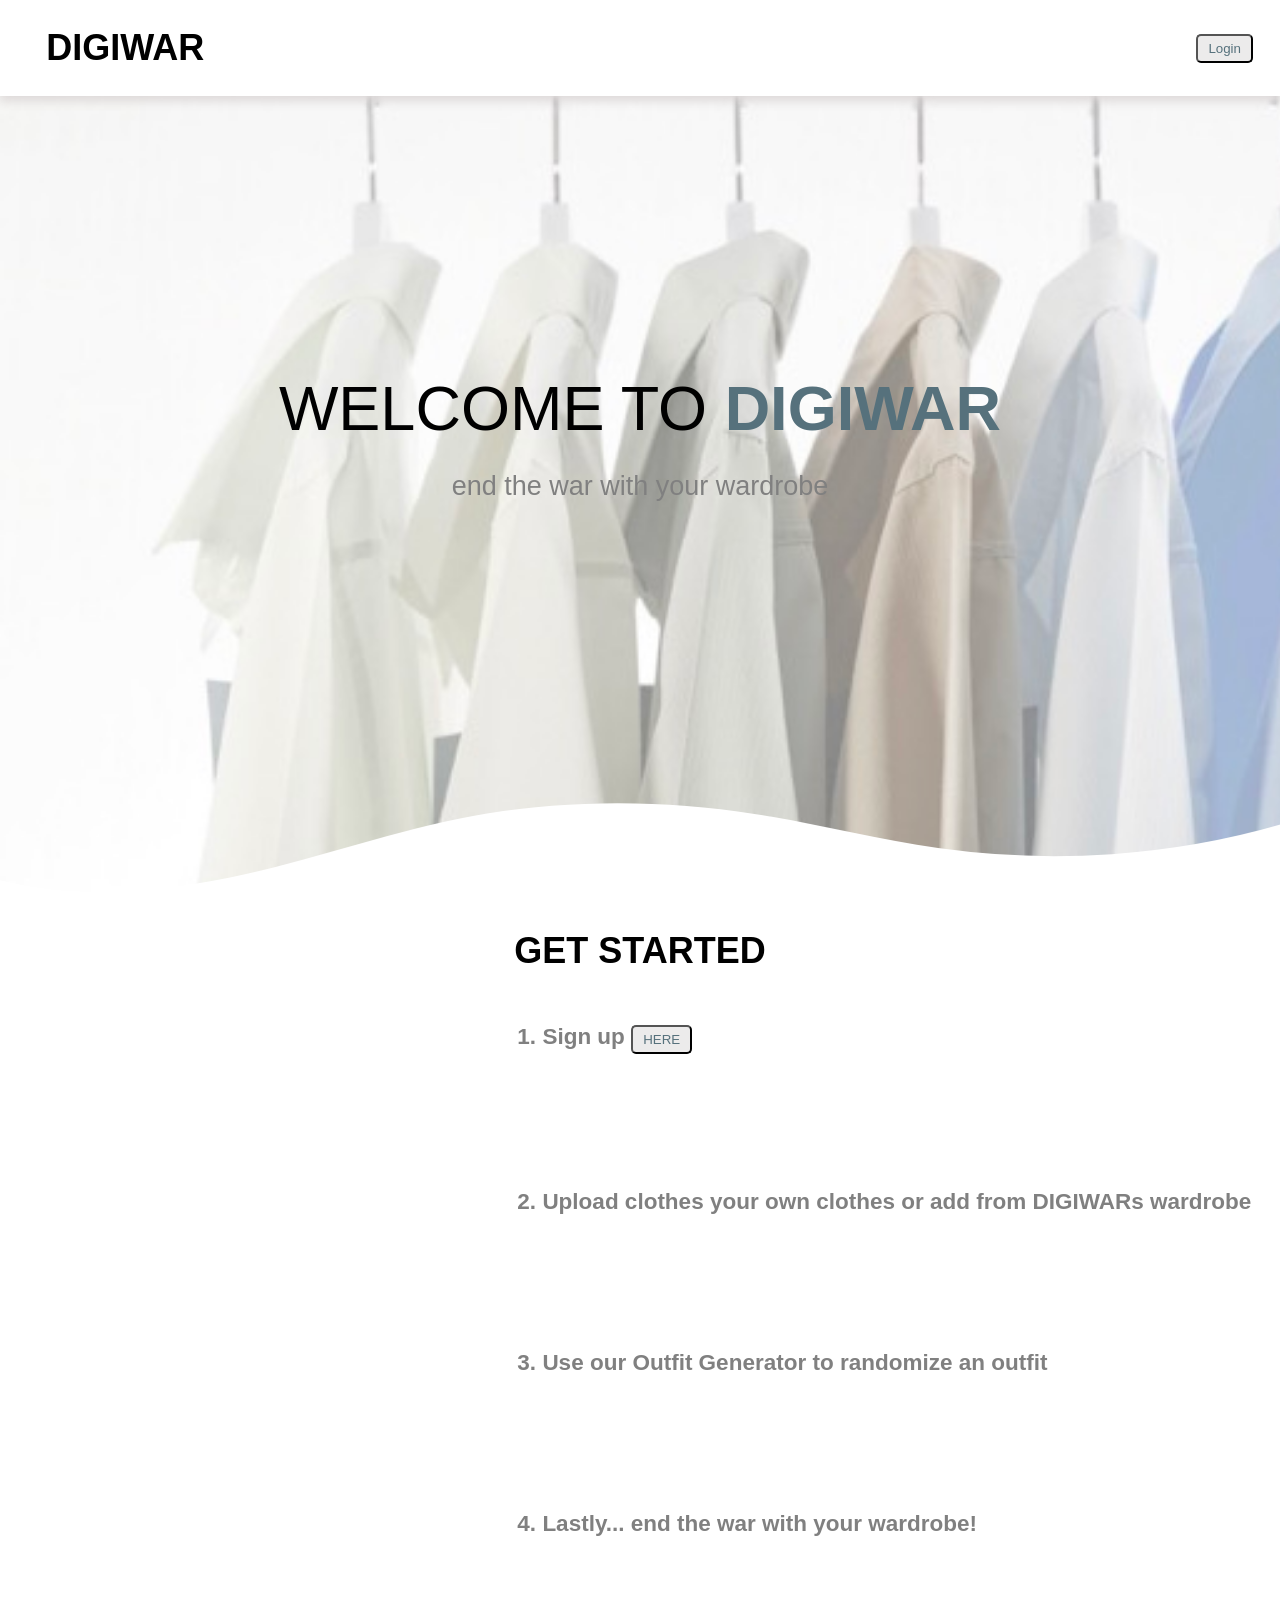
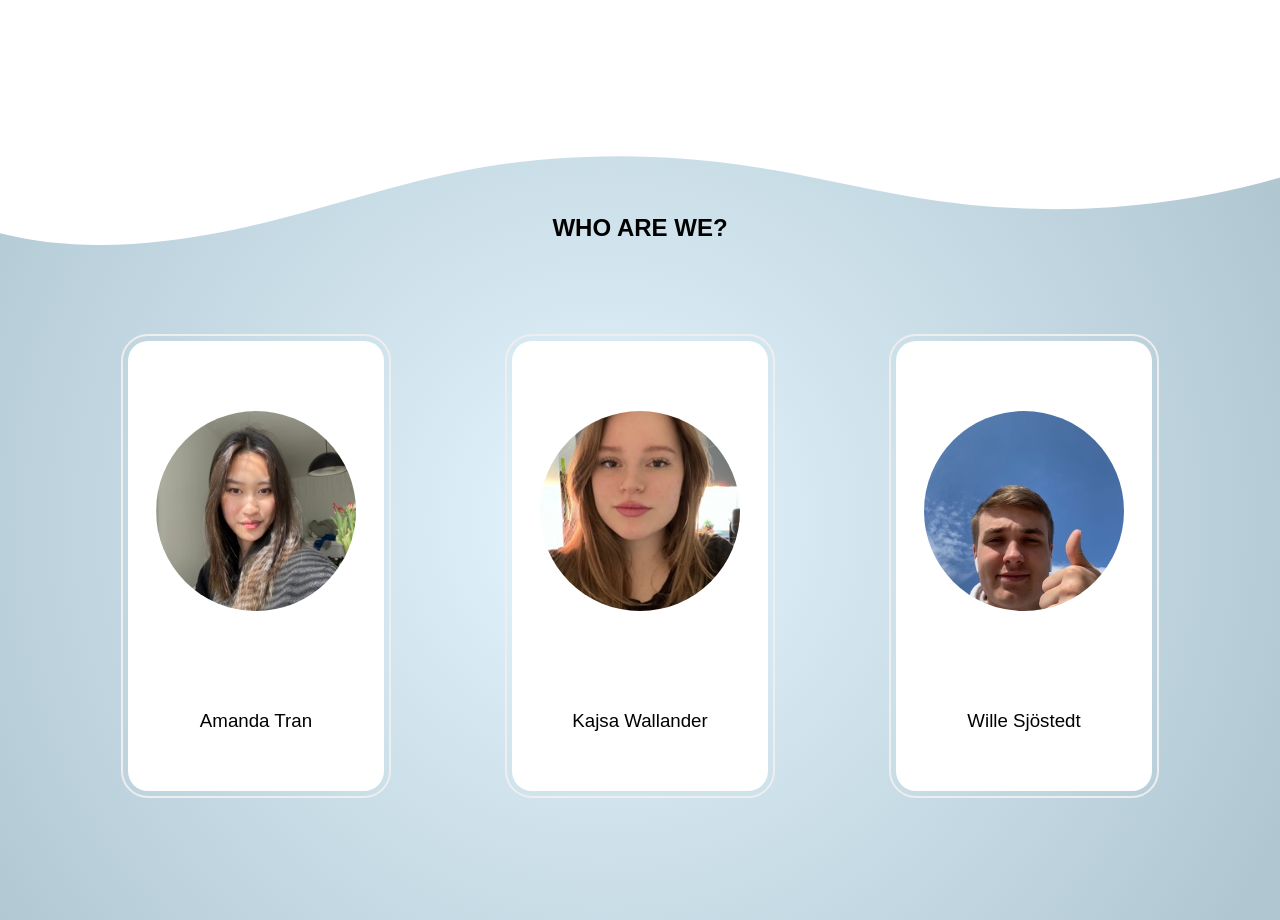
==== commit def28353: "up" ====
--- a/index.html
+++ b/index.html
@@ -24,16 +24,15 @@
     <header></header>
     <main></main>
 
+    <script src="JS/functions.js"></script>
     <script src="JS/createOutfitDivs.js"></script>
     <script src="JS/server_connections.js"></script>
-    <script src="JS/functions.js"></script>
     <script src="JS/header.js"></script>
-    <script src="JS/feedback.js"></script>
     <script src="JS/login.js"></script>
     <script src="JS/register.js"></script>
     <script src="JS/generator.js"></script>
-    <script src="JS/new_outfit.js"></script>
     <script src="JS/wardrobe.js"></script>
+    <script src="JS/outfits.js"></script>
     <script src="JS/upload_item.js"></script>
     <script src="JS/edit_profile.js"></script>
     <script src="JS/startPage.js"></script>
--- a/CSS/header.css
+++ b/CSS/header.css
@@ -36,21 +36,21 @@
 #menuProfilePic {
     width: 40px;
     height: 40px;
-    border: 1px solid black;
+    border: var(--borderStandard);
     border-radius: 50%;
-    background-color: #ecebeb;
-    margin-right: 3vh;
+    background-color: var(--greyStandard);
     margin-left: 2vh;
 }
 
 #menuProfilePic>img {
     width: 100%;
+    position: relative;
+    bottom: 22px;
 }
 
 #menuContainer>div>a {
     display: flex;
     align-items: center;
-    font-weight: 500;
     height: 10vh;
     padding-left: 3vh;
     padding-right: 3vh;
@@ -59,7 +59,7 @@
 }
 
 #menuContainer>div>a:hover {
-    background-color: #f0f0f0;
+    background-color: var(--greyStandard);
 }
 
 #menuContainer>#editProfileButton {
@@ -70,7 +70,7 @@
     position: absolute;
     display: none;
     flex-direction: column;
-    border: 1px solid rgb(221, 221, 221);
+    border: var(--borderStandard);
     background-color: #fff;
     width: 100%;
 }
@@ -82,7 +82,7 @@
 }
 
 .menuOptions>.subMenuOptions>a:hover {
-    background-color: #f0f0f0;
+    background-color: var(--greyStandard);
 }
 
 #menuContainer>.menuOptions:hover .subMenuOptions {
--- a/CSS/index.css
+++ b/CSS/index.css
@@ -1,18 +1,45 @@
+/* CSS VARIABLES */
 body {
     margin: 0;
     padding: 0;
     box-sizing: border-box;
+
+    --blueStandard: #ceeaec;
+    --darkBlueStandard: rgb(86, 113, 124);
+    --greenStandard: #cfe1c8;
+    --pinkStandard: #ffe4e9;
+    --darkPinkStandard: #f9c8d0;
+    --yellowStandard: #fffbdb;
+    --purpleStandard: #dbd0e3;
+    --orangeStandard: #f7debb;
+    --beigeStandard: #f7f0ea;
+    --greyStandard: #ecebeb;
+    --darkGreyStandard: rgb(211, 211, 211);
+    --borderStandard: 1px solid var(--darkGreyStandard);
+    --blueGradientBackground: radial-gradient(827px at 47.3% 48%, rgb(228, 245, 255) 0%, rgb(176, 199, 209) 90%);
+    --borderRadius: 20px;
+    --borderRadius2: 10px;
+    --padding: 2vh;
+    --gap: 1vh;
 }
-
 
 button {
     padding: 5px 10px;
-    color: rgb(66, 82, 88);
-    background-color: #ecebeb;
+    color: var(--darkBlueStandard);
+    background-color: var(--greyStandard);
     border-radius: 5px;
     cursor: pointer;
 }
 
 button:hover {
-    background-color: rgb(211, 211, 211);
+    background-color: rgba(211, 211, 211, 0.4);
+}
+
+button:active {
+    cursor: pointer;
+    border: 0.5px solid grey;
+}
+
+.selected {
+    font-weight: 600;
 }
--- a/CSS/startPage.css
+++ b/CSS/startPage.css
@@ -29,7 +29,7 @@
 
 #welcome>div>span {
     font-weight: 600;
-    color: rgb(66, 82, 88);
+    color: var(--darkBlueStandard);
 }
 
 #welcome>p {
@@ -109,7 +109,7 @@
 }
 
 #us {
-    background: radial-gradient(827px at 47.3% 48%, rgb(255, 255, 255) 0%, rgb(176, 199, 209) 90%);
+    background: var(--blueGradientBackground);
     width: 100vw;
     height: 85vh;
 
@@ -128,7 +128,7 @@
     height: 50vh;
     width: 20vw;
     background-color: #fff;
-    border-radius: 20px;
+    border-radius: var(--borderRadius);
     outline: 2px solid #eee;
     outline-offset: 5px;
     margin-bottom: 10vh;
@@ -143,7 +143,6 @@
     margin-top: 30px;
     height: 200px;
     width: 200px;
-    background-color: rgb(226, 226, 226);
     border-radius: 50%;
     background-position: center;
     background-repeat: no-repeat;
--- a/CSS/login_register.css
+++ b/CSS/login_register.css
@@ -14,7 +14,6 @@
     cursor: pointer;
     background-color: transparent;
     font-size: 30px;
-    font-weight: 150;
 }
 
 
@@ -22,8 +21,8 @@
 #register {
     width: 50vw;
     height: 70vh;
-    background: radial-gradient(827px at 47.3% 48%, rgb(228, 245, 255) 0%, rgb(176, 199, 209) 90%);
-    border-radius: 20px;
+    background: var(--blueGradientBackground);
+    border-radius: var(--borderRadius);
     display: flex;
     flex-direction: column;
     align-items: center;
@@ -41,7 +40,7 @@
 }
 
 form input {
-    padding: 2vh;
+    padding: var(--padding);
     border: none;
     font-size: 2.5vh;
 }
@@ -54,7 +53,7 @@
 #submitButton {
     width: 100%;
     margin-top: 50px;
-    padding: 2vh;
+    padding: var(--padding);
     font-size: 2.5vh;
 }
 
@@ -94,17 +93,17 @@
 }
 
 #register #SelectedProfile>img {
-    height: 50px;
+    height: 150px;
 }
 
 #register .profileOption {
     height: 50%;
-    border: 1px solid gray;
+    border: var(--borderStandard);
     border-radius: 50%;
 }
 
 #register ul .profileOption {
-    background-color: #ecebeb;
+    background-color: var(--greyStandard);
     width: 60px;
     height: 60px;
     display: flex;
--- a/CSS/feedback.css
+++ b/CSS/feedback.css
@@ -1,11 +1,12 @@
 #feedbackContainer {
-    position: absolute;
+    position: fixed;
     z-index: 1;
-    width: 350px;
-    height: 20%;
+    width: 20vw;
+    height: 20vh;
+    padding: 0 3vh;
     border: 1px solid black;
-    border-radius: 20px;
-    background: radial-gradient(827px at 47.3% 48%, rgb(228, 245, 255) 0%, rgb(176, 199, 209) 90%);
+    border-radius: var(--borderRadius);
+    background: var(--blueGradientBackground);
 
     display: flex;
     justify-content: center;
@@ -17,6 +18,6 @@
 
 }
 
-.feedback_opacity {
-    opacity: 0.5;
+#feedbackContainer>p {
+    text-align: center;
 }
--- a/CSS/generator.css
+++ b/CSS/generator.css
@@ -2,22 +2,19 @@
     display: flex;
     justify-content: center;
     align-items: center;
-    margin: 11vh 0 0 0;
+    margin: 10vh 0 0 0;
     height: 90vh;
     width: 100vw;
 }
-
-/* #generator {
-} */
 
 #generatorGrid {
     display: grid;
     grid-template-columns: 1fr;
     grid-template-rows: 170px 170px 170px;
-    gap: 15px;
+    gap: 10px;
 }
 
-.tops_generate {
+.top_generate {
     display: grid;
     grid-template-columns: auto 100px 120px 100px auto;
     gap: 15px;
@@ -25,11 +22,11 @@
     padding-bottom: 15px;
 }
 
-.tops_generate>div {
-    background-color: rgb(229, 250, 229);
+.top_generate>div {
+    background-color: rgb(218, 235, 212);
 }
 
-.bottoms_generate {
+.bottom_generate {
     display: grid;
     grid-template-columns: auto 100px 120px 100px auto;
     gap: 15px;
@@ -37,11 +34,11 @@
     padding-bottom: 15px;
 }
 
-.bottoms_generate>div {
-    background-color: rgb(222, 234, 247);
+.bottom_generate>div {
+    background-color: rgb(224, 242, 244);
 }
 
-.shoes_generate {
+.shoe_generate {
     display: grid;
     grid-template-columns: auto 100px 120px 100px auto;
     gap: 15px;
@@ -49,11 +46,11 @@
     padding-bottom: 15px;
 }
 
-.shoes_generate>div {
-    background-color: rgb(245, 241, 216);
+.shoe_generate>div {
+    background-color: rgb(251, 248, 230);
 }
 
-#selectedTop>div {
+#selectedtop>div {
     background-size: cover;
     background-position: center;
     background-repeat: no-repeat;
@@ -61,14 +58,14 @@
     height: 90%;
 }
 
-#selectedTop {
+#selectedtop {
     display: flex;
     justify-content: center;
     align-items: center;
-    background-color: rgb(214, 246, 214);
+    background-color: var(var(--greenStandard));
 }
 
-#selectedBottom>div {
+#selectedbottom>div {
     background-size: cover;
     background-position: center;
     background-repeat: no-repeat;
@@ -76,14 +73,14 @@
     height: 90%;
 }
 
-#selectedBottom {
+#selectedbottom {
     display: flex;
     justify-content: center;
     align-items: center;
-    background-color: rgb(200, 220, 243);
+    background-color: var(--blueStandard);
 }
 
-#selectedShoe>div {
+#selectedshoe>div {
     background-size: cover;
     background-position: center;
     background-repeat: no-repeat;
@@ -91,11 +88,11 @@
     height: 90%;
 }
 
-#selectedShoe {
+#selecteshoe {
     display: flex;
     justify-content: center;
     align-items: center;
-    background-color: rgb(248, 241, 200);
+    background-color: var(--yellowStandard);
 }
 
 .arrow {
@@ -127,6 +124,7 @@
     align-items: center;
     gap: 5px;
     padding-left: 15px;
+    cursor: pointer;
 }
 
 #saveIt p {
--- a/CSS/new_outfit.css
+++ b/CSS/new_outfit.css
@@ -4,14 +4,13 @@
     display: grid;
     grid-template-columns: 1fr 1fr;
     grid-template-rows: 6fr 4fr;
-    grid-gap: 10px;
     height: 250px;
     width: 250px;
-    border: 1px black solid;
     align-items: center;
+    position: relative;
 }
 
-.outfit > div {
+.outfit>div {
     background-size: cover;
     background-position: center;
     background-repeat: no-repeat;
@@ -27,11 +26,20 @@
     grid-row: 1 / span 2;
 }
 
-#wardrobeFeed > #outfitsUl {
-    display: grid;
-    grid-template-columns: repeat(4, 250px);
-    gap: 1vh;
+#wardrobeFeed>ul#outfitsUl {
     grid-auto-rows: 250px;
-    padding-left: 0px;
-    margin-top: 0;
 }
+
+.outfitDeleteButton {
+    border: none;
+    background-color: transparent;
+    padding: 5px;
+    margin-left: 170%;
+    position: absolute;
+    right: 0;
+    bottom: 0;
+}
+
+.outfitDeleteButton>img {
+    height: 35px;
+}
--- a/CSS/wardrobe.css
+++ b/CSS/wardrobe.css
@@ -1,18 +1,13 @@
 #wardrobeParent {
     margin: 15vh 0 0 0;
 }
-
-/* div#wardrobePage {
-    display: flex;
-    flex-direction: column;
-} */
 
 #wardrobePage {
     text-align: center;
 }
 
 #wardrobePage>section #banner {
-    background-image: url("../MEDIA/banner2.jpeg");
+    background-image: url("../MEDIA/banner.jpeg");
     background-position: top;
     background-size: cover;
     background-repeat: no-repeat;
@@ -21,44 +16,44 @@
     margin-bottom: 5vh;
 
     display: flex;
-    justify-content: center;
+    align-items: center;
 }
 
 #wardrobePage>section>#banner>div {
-    margin-top: 7vh;
+    margin-left: 10vw;
     font-size: 5vh;
     text-shadow: 2px 2px 8px #828282;
 }
 
-#wardrobePage>div>a {
-    text-decoration: none;
-    color: black;
+#wardrobePage>div:first-of-type {
+    display: flex;
+    margin-left: 300px;
+}
+
+#wardrobePage>div>div {
     padding: 1.85vh 7.3vw;
     border-bottom: 0.1em double gray;
 }
 
-#wardrobePage>div>a:last-of-type {
-    border-radius: 0 5px 0 0;
-}
-
-#wardrobePage>div>a:hover {
+#wardrobePage>div>div:hover {
     border-bottom: 2px solid grey;
 }
 
 #wardrobePage>#bottom {
-    display: flex;
     margin-top: 30px;
+    display: grid;
+    grid-template-columns: 300px 1fr;
 }
 
 #filter {
     position: relative;
-    width: 15vw;
-    margin-left: 70px;
+    width: 200px;
+    margin-left: 60px;
 }
 
 #filter>a {
     display: block;
-    background-color: rgb(86, 113, 124);
+    background-color: var(--darkBlueStandard);
     border-radius: 5px 5px 0 0;
 }
 
@@ -66,7 +61,7 @@
 #filtering>a {
     text-decoration: none;
     color: black;
-    padding: 2vh;
+    padding: var(--padding) 0;
 }
 
 #wardrobePage>div>nav>a {
@@ -74,14 +69,14 @@
 }
 
 #filtering>a:hover {
-    background-color: #ecebeb;
+    background-color: var(--greyStandard);
 }
 
 #filtering {
     position: absolute;
     display: flex;
     flex-direction: column;
-    border: 1px solid rgb(221, 221, 221);
+    border: var(--borderStandard);
     background-color: #fff;
     width: 99%;
 }
@@ -92,20 +87,19 @@
     flex-direction: column;
     width: max-content;
     justify-content: center;
-    margin-left: 40px;
-    margin-bottom: 20vh;
 }
 
 #wardrobeFeed>ul {
     display: grid;
     grid-template-columns: repeat(4, 250px);
-    gap: 1vh;
+    gap: var(--gap);
     grid-auto-rows: 320px;
-    padding-left: 0px;
+    padding-left: 0;
     margin-top: 0;
 }
 
 .imageContainer {
+    list-style: none;
     background: radial-gradient(circle, rgba(168, 168, 168, 1) 0%, rgba(255, 255, 255, 0.9177871832326681) 0%, rgba(214, 214, 214, 0.7889356426164216) 53%);
     display: flex;
     align-items: center;
@@ -144,6 +138,6 @@
 
 #addClothes {
     margin-top: 30vh;
-    margin-left: 125px;
+    margin-left: 110px;
     padding: 1vh;
 }
--- a/CSS/new_item.css
+++ b/CSS/new_item.css
@@ -1,7 +1,8 @@
 #uploadPopUp {
-    width: 40vw;
-    background: radial-gradient(827px at 47.3% 48%, rgb(228, 245, 255) 0%, rgb(176, 199, 209) 90%);
-    border-radius: 20px;
+    width: 35vw;
+    border-radius: var(--borderRadius);
+    background: #fff;
+    padding: 5vh 0 2vh 0;
     display: flex;
     flex-direction: column;
     align-items: center;
@@ -9,8 +10,6 @@
 
     position: fixed;
     top: 15vh;
-    left: 30vw;
-    right: 30vw;
 }
 
 #uploadPopUp>h1 {
@@ -33,7 +32,7 @@
     background-size: cover;
     background-position: center;
     background-repeat: no-repeat;
-    border: 1px solid grey;
+    border: var(--borderStandard);
     margin-bottom: 2vh;
     background-color: #fff;
 }
@@ -44,16 +43,16 @@
     width: 20vw;
     height: 40vh;
     gap: 3vh;
-    border-radius: 10px;
+    border-radius: var(--borderRadius2);
     margin-bottom: 7vh;
     background-color: #fff;
 }
 
 #uploadPopUp>fieldset legend {
     background-color: grey;
-    color: white;
-    padding: 2vh;
-    border-radius: 5px;
+    color: #fff;
+    padding: var(--padding);
+    border-radius: var(--borderRadius2);
     width: inherit;
     text-align: center;
     font-weight: bold;
@@ -65,12 +64,18 @@
 }
 
 #uploadPopUp>fieldset>button {
-    padding: 2vh;
+    background-color: transparent;
+    border: none;
+    font-size: 3vh;
     border-radius: 5px;
 }
 
+#uploadPopUp>fieldset>button:hover {
+    background-color: var(--greyStandard);
+}
+
 #upload {
-    gap: 1vh;
+    gap: var(--gap);
 }
 
 button#done {
--- a/CSS/popup_outfit.css
+++ b/CSS/popup_outfit.css
@@ -1,182 +1,177 @@
 .popup {
-    position: fixed;
-    top: 0;
-    left: 0;
-    width: 100%;
-    height: 100%;
-    background-color: rgba(0, 0, 0, 0.5); /* Semi-transparent background */
-    display: flex;
-    align-items: center;
-    justify-content: center;
-    visibility: hidden;
-    opacity: 0;
-    transition: visibility 0s linear 0.25s, opacity 0.25s;
-  }
-  
-  .popup.show {
-    visibility: visible;
-    opacity: 1;
-    transition-delay: 0s;
-    z-index: 1;
-  }
-  
-  #popupContent {
-    background-color: white;
-    padding-left: 60px;
-    height: 600px;
-    box-sizing: content-box;
-    padding-right: 60px;
-    padding-top: 20px;
-    padding-bottom: 40px;
-    position: relative;
-  }
-
-  #newOutfitTop {
-    display: grid;
-    justify-content: center;
-    padding-bottom: 20px;
-  }
-
-  #newOutfitTop > h1 {
-    justify-content: center;
-    display: flex;
-    margin: 0;
-  }
-
-  #newOutfit2 {
+  position: fixed;
+  top: 0;
+  left: 0;
+  width: 100%;
+  height: 100%;
+  background-color: rgba(0, 0, 0, 0.5);
+  /* Semi-transparent background */
+  display: flex;
+  align-items: center;
+  justify-content: center;
+  visibility: hidden;
+  opacity: 0;
+  transition: visibility 0s linear 0.25s, opacity 0.25s;
+}
+
+.popup.show {
+  visibility: visible;
+  opacity: 1;
+  transition-delay: 0s;
+  z-index: 1;
+}
+
+#popupContent {
+  background-color: #fff;
+  border-radius: var(--borderRadius);
+  padding-left: 60px;
+  height: 600px;
+  box-sizing: content-box;
+  padding-right: 60px;
+  padding-top: 20px;
+  padding-bottom: 40px;
+  position: relative;
+}
+
+#newOutfitTop {
+  display: grid;
+  justify-content: center;
+  padding-bottom: 20px;
+}
+
+#newOutfitTop>h1 {
+  justify-content: center;
+  display: flex;
+  margin: 0;
+}
+
+#newOutfit2 {
   justify-self: center;
-  }
-
-  #pickBackgroundColor {
-    display: flex;
-    background: linear-gradient(90deg, rgba(60,49,255,1) 0%, rgba(81,53,249,1) 2%, rgba(122,57,242,1) 28%, rgba(255,171,0,1) 100%);
-    border-radius: 50px;
-    height: 40px;
-    width: 200px;
-    color: white;
-    font-weight: bold;
-    justify-content: center;
-    align-items: center;
-    margin-bottom: 15px;
-  }
-
-  #description {
-    display: flex;
-    justify-content: center;
-    align-items: flex-start;
-    height: 55px;
-    width: 100%;
-    padding: 10px;
-    box-sizing: border-box;
-    border: 1px solid black;
-  }
-  
-  #popupSelectedItems {
-    justify-content: space-between;
-    margin-bottom: 15px;
-    display: grid;
-    grid-template-columns: 1fr 1fr;
-    grid-template-rows: 6fr 4fr;
-    grid-gap: 10px;
-    height: 400px;
-    width: 400px;
-    border: 1px black solid;
-    align-items: center;
-  }
-  
-  
-  #popupSelectedItems > div {
-    background-size: cover;
-    background-position: center;
-    background-repeat: no-repeat;
-    align-self: center;
-    background-size: contain;
-    justify-self: center;
-  }
-  
-  #closePopupButton {
-    background-color: #ccc;
-    border: none;
-    cursor: pointer;
-    height: 30px;
-    width: 30px;
-    font-size: 20px;
-    position: absolute;
-    right: 20px;
-  }
-
-  #savePopupButton {
-    justify-content: center;
-    display: flex;
-    align-items: center;
-    border-radius: 20px;
-    color: white;
-    border: 2px solid black;
-    font-weight: bold;
-    background-color: rgb(195, 192, 192);
-    padding: 10px 20px;
-    font-size: 14px;
-    width: 70px;
-    height: 30px;
-    position: absolute;
-    bottom: 0;
-    right: 0;
-    margin: 15px;
-  }
-
-
-  #popupSelectedTop {
-    grid-column: 1;
-    grid-row: 1;
-    width: 100%;
-    height: 100%;
-    background-size: cover;
-    background-position: center;
-    background-repeat: no-repeat;
-    display: flex;
-    justify-content: center;
-    align-items: center;
-  }
-
-  #popupSelectedBottom {
-    grid-column: 2;
-    grid-row: 1 / span 2;
-    width: 100%;
-    height: 100%;
-    background-size: cover;
-    background-position: center;
-    background-repeat: no-repeat;
-    display: flex;
-    justify-content: center;
-    align-items: center;
-  }
-
-  #popupSelectedShoe {
-    grid-column: 1;
-    grid-row: 2;
-    width: 100%;
-    height: 130%;
-    background-size: cover;
-    background-position: center;
-    background-repeat: no-repeat;
-    display: flex;
-    justify-content: center;
-    align-items: center;
-  }
-
-#styleCategories{
+}
+
+#pickBackgroundColor {
+  display: flex;
+  background: linear-gradient(90deg, rgb(176, 192, 255) 0%, rgb(195, 199, 255) 2%, rgb(194, 160, 255) 28%, rgb(255, 208, 113) 100%);
+  border-radius: 50px;
+  height: 40px;
+  width: 220px;
+  color: #fff;
+  font-weight: bold;
+  justify-content: center;
+  align-items: center;
+  margin-bottom: 15px;
+  cursor: pointer;
+}
+
+#description {
+  height: 25px;
+  width: 100%;
+  border: var(--borderStandard);
+  border-radius: var(--borderRadius2);
+}
+
+#popupSelectedItems {
+  justify-content: space-between;
+  margin-bottom: 15px;
+  display: grid;
+  grid-template-columns: 1fr 1fr;
+  grid-template-rows: 6fr 4fr;
+  grid-gap: 10px;
+  height: 400px;
+  width: 400px;
+  border: var(--borderStandard);
+  align-items: center;
+  border-radius: var(--borderRadius2);
+}
+
+#popupSelectedItems>div {
+  background-size: cover;
+  background-position: center;
+  background-repeat: no-repeat;
+  align-self: center;
+  background-size: contain;
+  justify-self: center;
+}
+
+#closePopupButton {
+  border: none;
+  height: 30px;
+  width: 30px;
+  font-size: 20px;
+  position: absolute;
+  right: 20px;
+  top: 20px;
+
+  display: flex;
+  align-items: center;
+  justify-content: center;
+}
+
+#savePopupButton {
+  justify-content: center;
+  display: flex;
+  align-items: center;
+  font-weight: bold;
+  font-size: 14px;
+  width: 70px;
+  height: 30px;
+  position: absolute;
+  bottom: 0;
+  right: 0;
+  margin: 15px;
+}
+
+#popupSelectedtop {
+  grid-column: 1;
+  grid-row: 1;
+  width: 100%;
+  height: 100%;
+  background-size: cover;
+  background-position: center;
+  background-repeat: no-repeat;
+  display: flex;
+  justify-content: center;
+  align-items: center;
+}
+
+#popupSelectedbottom {
+  grid-column: 2;
+  grid-row: 1 / span 2;
+  width: 100%;
+  height: 100%;
+  background-size: cover;
+  background-position: center;
+  background-repeat: no-repeat;
+  display: flex;
+  justify-content: center;
+  align-items: center;
+}
+
+#popupSelectedshoe {
+  grid-column: 1;
+  grid-row: 2;
+  width: 100%;
+  height: 130%;
+  background-size: cover;
+  background-position: center;
+  background-repeat: no-repeat;
+  display: flex;
+  justify-content: center;
+  align-items: center;
+}
+
+#styleCategories {
   display: flex;
   flex-direction: column;
   height: 510px;
-  border-radius: 15px;
-  margin-bottom: 0;
-  gap: 26px;
+  border-radius: var(--borderRadius2);
+  gap: 21px;
   width: 200px;
 }
 
 #styleCategories legend {
   background-color: grey;
-  color: white;
+  color: #fff;
   padding: 2vh;
   border-radius: 15px;
   width: inherit;
@@ -185,64 +180,83 @@
   margin-bottom: 3vh;
 }
 
+#styleCategories>div {
+  margin-left: 10px;
+}
+
+#styleCategories>div>input {
+  cursor: pointer;
+}
+
 fieldset>button {
-  padding: 2vh;
+  padding: var(--padding);
   border-radius: 20px;
 }
 
 #newOutfitBottom {
-    grid-template-columns: 300px 400px;
-    grid-template-rows: 400px 50px;
-    display: grid;
-}
-
-#streetwearLabel {
-  background-color: pink;
+  grid-template-columns: 300px 400px;
+  grid-template-rows: 400px 50px;
+  display: grid;
+}
+
+#popupOutfit {
+  justify-content: space-between;
+  margin-bottom: 15px;
+  display: grid;
+  grid-template-columns: 1fr 1fr;
+  grid-template-rows: 6fr 4fr;
+  grid-gap: 10px;
+  height: 400px;
+  width: 400px;
+  border: var(--borderStandard);
+  align-items: center;
+  border-radius: var(--borderRadius2);
+}
+
+#popupOutfit>div {
+  background-size: cover;
+  background-position: center;
+  background-repeat: no-repeat;
+  align-self: center;
+  background-size: contain;
+  justify-self: center;
+  height: 100%;
+  width: 100%;
+}
+
+.descriptionHidden {
+  opacity: 0;
+  height: 0;
+  width: 0;
+}
+
+.stylesHidden {
+  opacity: 0;
+  height: 0;
+  width: 0;
+}
+
+#outfitH1 {
+  text-align: center;
+  margin-top: 0;
+}
+
+#descriptionOutfit {
+  height: 30px;
+  padding: 15px;
+  border: var(--borderStandard);
+  border-radius: var(--borderRadius2);
+}
+
+#stylesOutfit {
+  display: flex;
+  gap: 15px;
+  margin-top: 20px;
+}
+
+
+#stylesOutfit>div {
+  background-color: var(--greyStandard);
+  padding: 15px;
   border-radius: 20px;
-  padding: 10px;
-}
-#casualLabel {
-  background-color: pink;
-  border-radius: 20px;
-  padding: 10px;
-}
-#sportyLabel {
-  background-color: pink;
-  border-radius: 20px;
-  padding: 10px;
-}
-#formalLabel {
-  background-color: pink;
-  border-radius: 20px;
-  padding: 10px;
-}
-#businessLabel {
-  background-color: pink;
-  border-radius: 20px;
-  padding: 10px;
-}
-#datenightLabel {
-  background-color: pink;
-  border-radius: 20px;
-  padding: 10px;
-}
-#summerLabel {
-  background-color: pink;
-  border-radius: 20px;
-  padding: 10px;
-}
-#winterLabel {
-  background-color: pink;
-  border-radius: 20px;
-  padding: 10px;
-}
-#springLabel {
-  background-color: pink;
-  border-radius: 20px;
-  padding: 10px;
-}
-#autumnLabel {
-  background-color: pink;
-  border-radius: 20px;
-  padding: 10px;
 }
--- a/CSS/edit_profile.css
+++ b/CSS/edit_profile.css
@@ -18,11 +18,12 @@
 #editProfile {
     width: 50vw;
     height: 75vh;
-    background: radial-gradient(827px at 47.3% 48%, rgb(228, 245, 255) 0%, rgb(176, 199, 209) 90%);
-    border-radius: 20px;
+    background: var(--blueGradientBackground);
+    border-radius: var(--borderRadius);
     display: flex;
     flex-direction: column;
     align-items: center;
+    margin-top: 5vh;
 }
 
 #profileHeader {
@@ -37,8 +38,8 @@
 #editProfile #SelectedProfile {
     height: 70px;
     width: 70px;
-    background-color: #ecebeb;
-    border: 1px solid gray;
+    background-color: var(--greyStandard);
+    border: var(--borderStandard);
     border-radius: 50%;
     display: flex;
     align-items: center;
@@ -46,8 +47,8 @@
 }
 
 #editProfile #SelectedProfile>img {
-    height: 50px;
-    width: 50px;
+    height: 140px;
+    width: 70px;
 }
 
 #editProfilePicForm {
@@ -62,21 +63,16 @@
     gap: 5px;
 }
 
-#editProfile ul .profileOptionsContainer {
-    width: 60px;
-    height: 60px;
-    display: flex;
-    align-items: center;
-    justify-content: center;
-}
-
 .editProfileOptions {
     border-radius: 50%;
-    border: 1px solid gray;
-    background-color: #ecebeb;
+    border: var(--borderStandard);
+    background-color: var(--greyStandard);
+    display: flex;
+    cursor: pointer;
 }
 
 .editProfileOptions>img {
+    object-fit: cover;
     width: 50px;
     height: 50px;
 }
